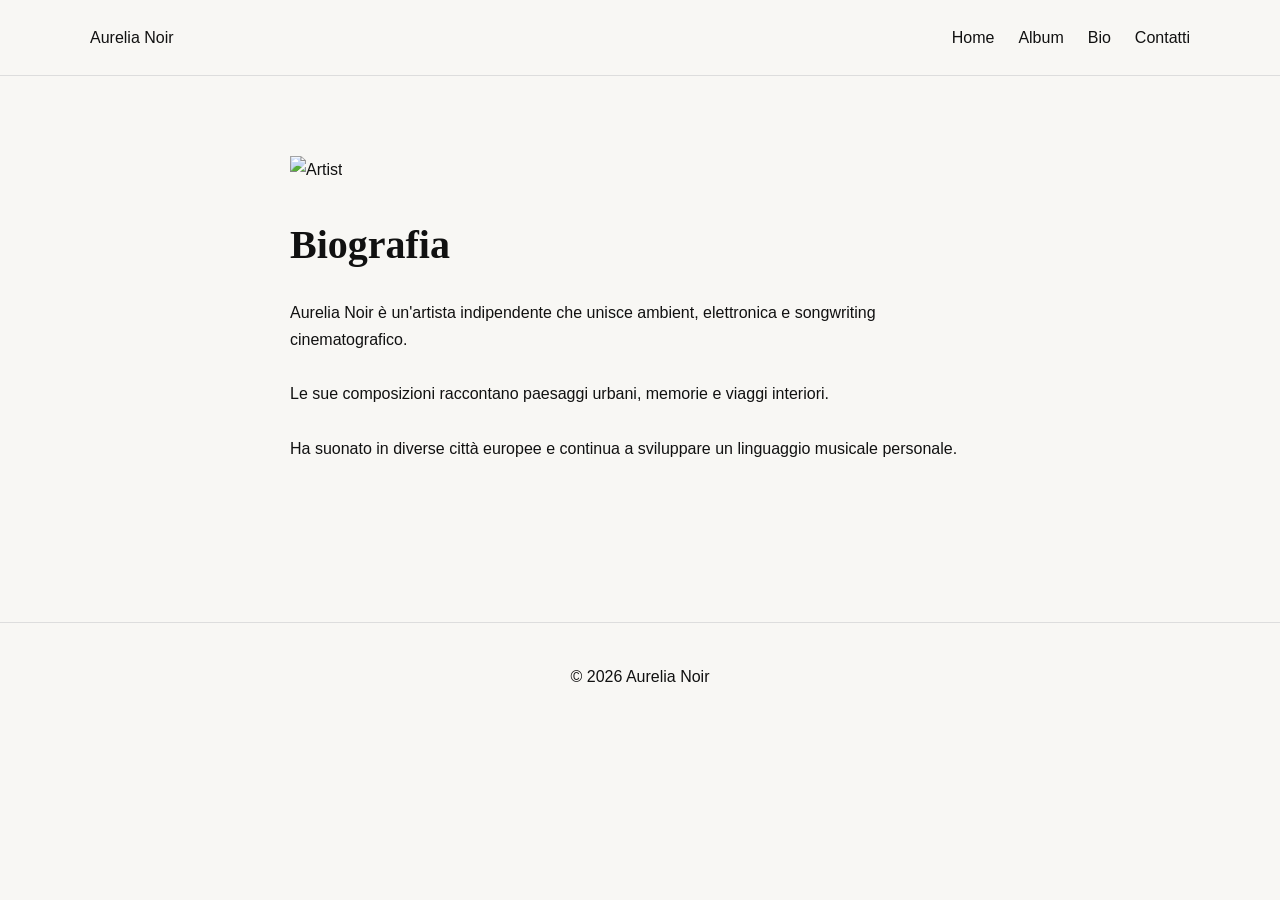
==== bio.html @ 7b7a8724 "Create bio.html" ====
<!DOCTYPE html>
<html lang="it">
<head>
<meta charset="UTF-8">
<meta name="viewport" content="width=device-width, initial-scale=1">
<title>Bio — Aurelia Noir</title>
<link rel="stylesheet" href="style.css">
</head>
<body>

<header>
<div class="container">
<nav>
<div>Aurelia Noir</div>

<ul>
<li><a href="index.html">Home</a></li>
<li><a href="album.html">Album</a></li>
<li><a href="bio.html">Bio</a></li>
<li><a href="contatti.html">Contatti</a></li>
</ul>
</nav>
</div>
</header>

<section class="content container bio">

<img src="images/artist.jpg" width="100%" alt="Artist">

<br><br>

<h2>Biografia</h2>

<p>
Aurelia Noir è un'artista indipendente che unisce
ambient, elettronica e songwriting cinematografico.
</p>

<br>

<p>
Le sue composizioni raccontano paesaggi urbani,
memorie e viaggi interiori.
</p>

<br>

<p>
Ha suonato in diverse città europee e continua a
sviluppare un linguaggio musicale personale.
</p>

</section>

<footer>
© 2026 Aurelia Noir
</footer>

</body>
</html>
---- style.css ----
:root{
    --bg:#f8f7f4;
    --fg:#111;
    --muted:#666;
    --border:#ddd;
}

*{
    margin:0;
    padding:0;
    box-sizing:border-box;
}

body{
    background:var(--bg);
    color:var(--fg);
    font-family:Arial,sans-serif;
    line-height:1.7;
}

.container{
    width:min(1100px,90%);
    margin:auto;
}

header{
    border-bottom:1px solid var(--border);
}

nav{
    display:flex;
    justify-content:space-between;
    align-items:center;
    padding:24px 0;
}

nav ul{
    display:flex;
    gap:24px;
    list-style:none;
}

nav a{
    color:inherit;
    text-decoration:none;
}

.hero{
    padding:80px 0;
    text-align:center;
}

.hero img{
    width:100%;
    max-width:700px;
    display:block;
    margin:40px auto;
}

h1,h2{
    font-family:Georgia,serif;
}

h1{
    font-size:4rem;
}

h2{
    font-size:2.5rem;
    margin-bottom:20px;
}

.btn{
    display:inline-block;
    border:1px solid black;
    padding:14px 24px;
    text-decoration:none;
    color:black;
    margin-top:20px;
}

.content{
    padding:80px 0;
}

.tracklist li{
    margin:12px 0;
}

.bio{
    max-width:700px;
}

footer{
    border-top:1px solid var(--border);
    padding:40px 0;
    margin-top:80px;
    text-align:center;
}
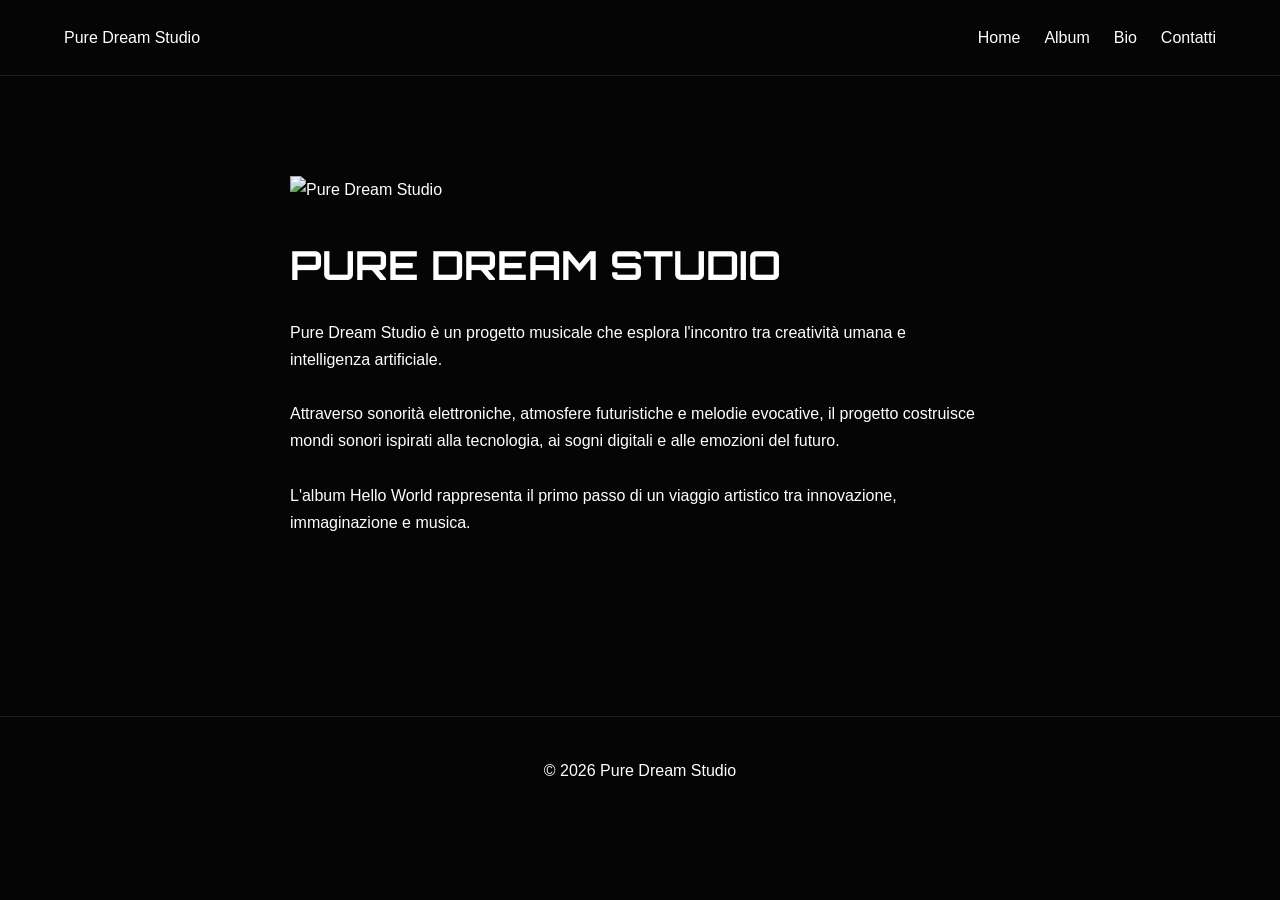
==== commit 6530ea3c: "Update bio.html" ====
--- a/bio.html
+++ b/bio.html
@@ -3,15 +3,22 @@
 <head>
 <meta charset="UTF-8">
 <meta name="viewport" content="width=device-width, initial-scale=1">
-<title>Bio — Aurelia Noir</title>
+
+<title>Bio — Pure Dream Studio</title>
+
+<link href="https://fonts.googleapis.com/css2?family=Orbitron:wght@400;700&display=swap" rel="stylesheet">
 <link rel="stylesheet" href="style.css">
+
 </head>
+
 <body>
 
 <header>
 <div class="container">
+
 <nav>
-<div>Aurelia Noir</div>
+
+<div>Pure Dream Studio</div>
 
 <ul>
 <li><a href="index.html">Home</a></li>
@@ -19,41 +26,48 @@
 <li><a href="bio.html">Bio</a></li>
 <li><a href="contatti.html">Contatti</a></li>
 </ul>
+
 </nav>
+
 </div>
 </header>
 
 <section class="content container bio">
 
-<img src="images/artist.jpg" width="100%" alt="Artist">
+<img
+src="images/artist.jpg"
+width="100%"
+alt="Pure Dream Studio">
 
 <br><br>
 
-<h2>Biografia</h2>
+<h2>PURE DREAM STUDIO</h2>
 
 <p>
-Aurelia Noir è un'artista indipendente che unisce
-ambient, elettronica e songwriting cinematografico.
+Pure Dream Studio è un progetto musicale che esplora
+l'incontro tra creatività umana e intelligenza artificiale.
 </p>
 
 <br>
 
 <p>
-Le sue composizioni raccontano paesaggi urbani,
-memorie e viaggi interiori.
+Attraverso sonorità elettroniche, atmosfere futuristiche
+e melodie evocative, il progetto costruisce mondi sonori
+ispirati alla tecnologia, ai sogni digitali e alle emozioni
+del futuro.
 </p>
 
 <br>
 
 <p>
-Ha suonato in diverse città europee e continua a
-sviluppare un linguaggio musicale personale.
+L'album Hello World rappresenta il primo passo di un viaggio
+artistico tra innovazione, immaginazione e musica.
 </p>
 
 </section>
 
 <footer>
-© 2026 Aurelia Noir
+© 2026 Pure Dream Studio
 </footer>
 
 </body>
--- a/style.css
+++ b/style.css
@@ -1,10 +1,3 @@
-:root{
-    --bg:#f8f7f4;
-    --fg:#111;
-    --muted:#666;
-    --border:#ddd;
-}
-
 *{
     margin:0;
     padding:0;
@@ -12,19 +5,20 @@
 }
 
 body{
-    background:var(--bg);
-    color:var(--fg);
+    background:#050505;
+    color:white;
     font-family:Arial,sans-serif;
     line-height:1.7;
 }
 
 .container{
-    width:min(1100px,90%);
+    width:min(1200px,90%);
     margin:auto;
 }
 
 header{
-    border-bottom:1px solid var(--border);
+    border-bottom:1px solid rgba(255,255,255,0.1);
+    backdrop-filter:blur(10px);
 }
 
 nav{
@@ -41,28 +35,56 @@
 }
 
 nav a{
-    color:inherit;
+    color:white;
     text-decoration:none;
+    transition:.3s;
+}
+
+nav a:hover{
+    color:#a970ff;
 }
 
 .hero{
-    padding:80px 0;
+    min-height:100vh;
+
+    display:flex;
+    flex-direction:column;
+    justify-content:center;
+    align-items:center;
+
     text-align:center;
+
+    background:
+    radial-gradient(circle at top,
+    rgba(120,50,255,.4),
+    transparent 40%),
+    #050505;
 }
 
 .hero img{
-    width:100%;
-    max-width:700px;
-    display:block;
-    margin:40px auto;
+    width:350px;
+    max-width:90%;
+    border-radius:20px;
+
+    margin:40px 0;
+
+    box-shadow:
+    0 0 30px rgba(120,50,255,.5),
+    0 0 80px rgba(120,50,255,.3);
 }
 
 h1,h2{
-    font-family:Georgia,serif;
+    font-family:'Orbitron',sans-serif;
 }
 
 h1{
-    font-size:4rem;
+    font-size:5rem;
+
+    text-transform:uppercase;
+
+    text-shadow:
+    0 0 20px #8f5cff,
+    0 0 40px #8f5cff;
 }
 
 h2{
@@ -72,19 +94,33 @@
 
 .btn{
     display:inline-block;
-    border:1px solid black;
-    padding:14px 24px;
+
+    border:1px solid #8f5cff;
+
+    padding:14px 30px;
+
     text-decoration:none;
-    color:black;
+
+    color:white;
+
+    border-radius:999px;
+
     margin-top:20px;
+
+    transition:.3s;
+}
+
+.btn:hover{
+    box-shadow:0 0 25px #8f5cff;
 }
 
 .content{
-    padding:80px 0;
+    padding:100px 0;
 }
 
 .tracklist li{
-    margin:12px 0;
+    margin:14px 0;
+    font-size:1.1rem;
 }
 
 .bio{
@@ -92,8 +128,11 @@
 }
 
 footer{
-    border-top:1px solid var(--border);
+    border-top:1px solid rgba(255,255,255,.1);
+
     padding:40px 0;
+
     margin-top:80px;
+
     text-align:center;
 }
